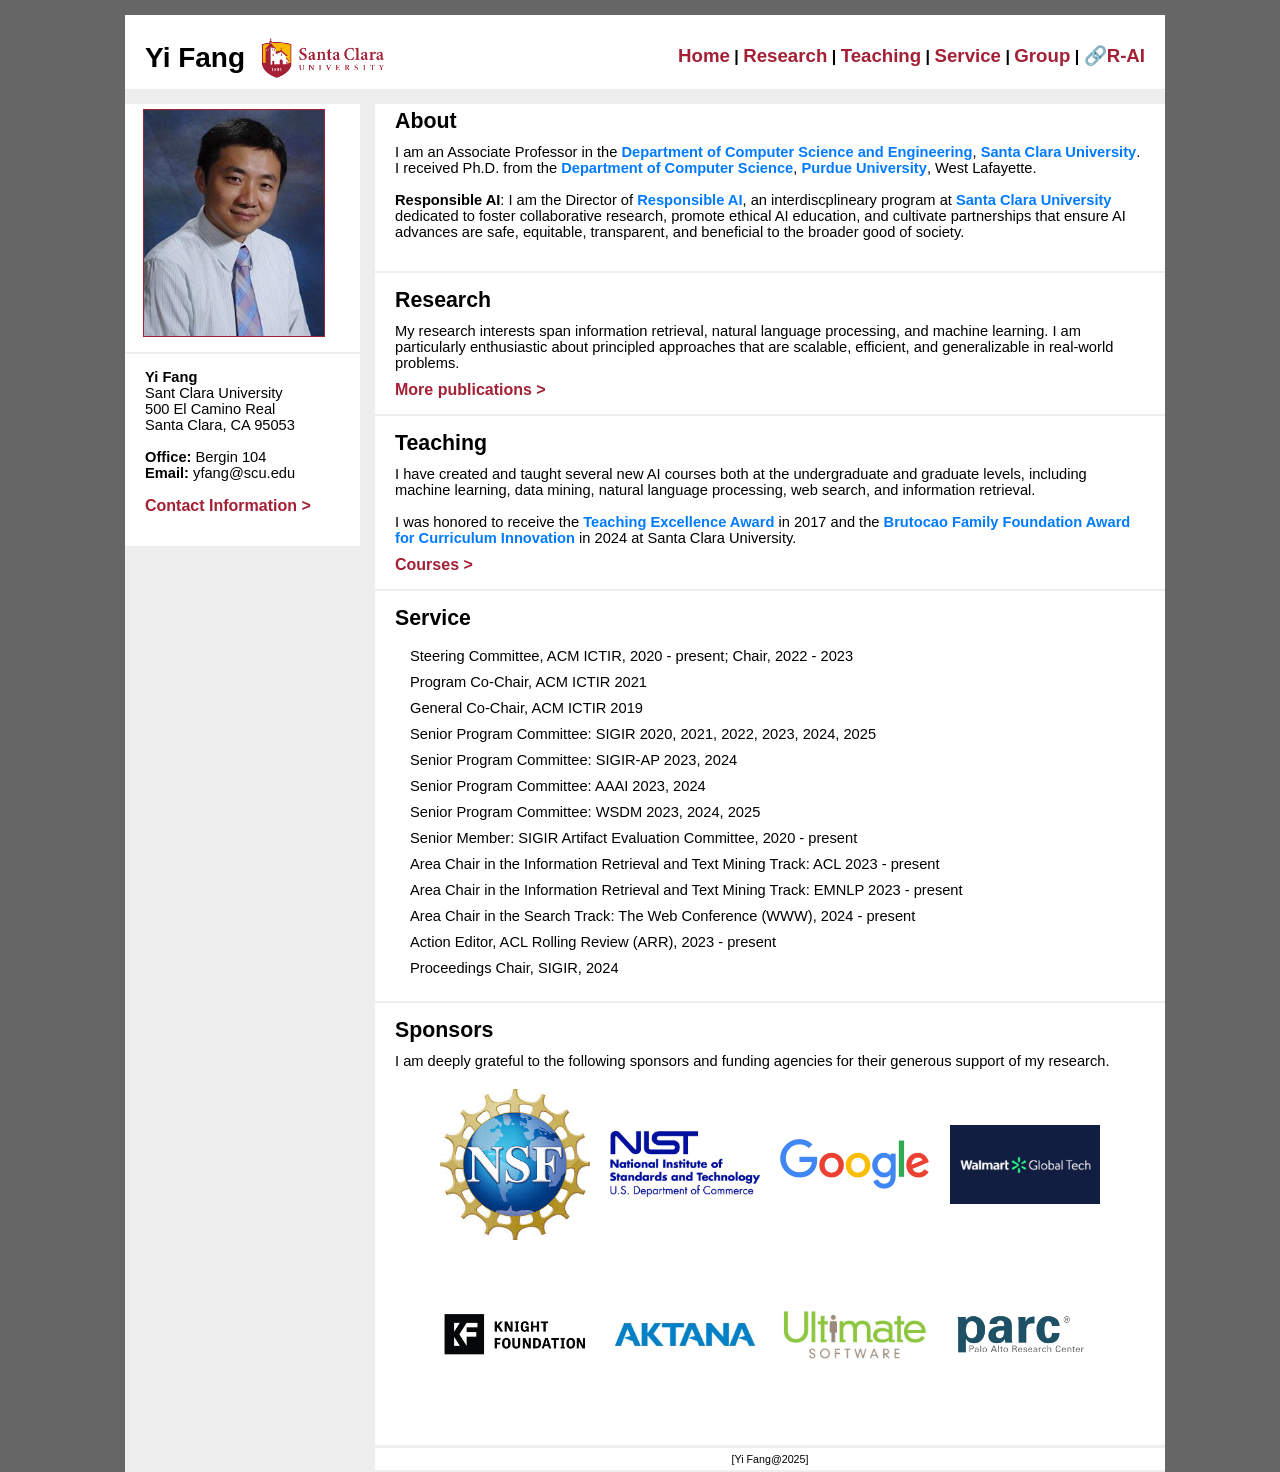
==== index.html @ ff8b8f8c "Add files via upload" ====
<html><head><meta http-equiv="Content-Type" content="text/html; charset=UTF-8">
<title>Yi Fang</title>


<meta name="Description" content="Yi Fang is a professor in the Computer Science and Engineering Department at Santa Clara University.  His research interests lie primarily in information retrieval, natural langauge processing, and machine learning.">



<script>


var main_height=455;
$( document ).ready(function() {
   if($("#main").height() <main_height)
   {
      $("#main").height(main_height);
   }
   setTimeout(function(){
      if($("#main").height() <main_height)
      {
         $("#main").height(main_height);
      }
   },200);

   if(window.location.hash != "")
   {
      jump_to(window.location.hash);
   }
});
</script>
<link rel="stylesheet" type="text/css" href="./Yi_Fang_SCU/yfang.css">
<link rel="icon" type="image/png" sizes="32x32" href="./Yi_Fang_SCU/favicon-32x32.png">
</head>

<body>

<div id="header">

   <div class="left_header">
   <font class="name">Yi Fang </font> <a href="http://www.scu.edu/"><img class="logo" src="./Yi_Fang_SCU/scu_logo.png"></a>

   </div>


   <div class="right_header">
      <a class="navbar" href="./index.html">Home</a> |
      <a class="navbar" href="./research.html">Research</a> |
      <a class="navbar" href="./teaching.html">Teaching</a> |
      <a class="navbar" href="./service.html">Service</a> |
      <a class="navbar" href="./group.html">Group</a> |
   <a class="navbar" href="https://www.scu.edu/engineering/responsible-ai/">🔗R-AI</a> 
   </div>


</div>



<div id="main">





<div id="left_main">
<div class="item2">
<div class="centered">
<a href="./Yi_Fang_SCU/fang-portrait.jpg"><img id="headshot" src="./Yi_Fang_SCU/fang-portrait.jpg"></a>
</div>
</div>

<div class="item">
<b>Yi Fang</b><br>
Sant Clara University<br>
500 El Camino Real <br>
Santa Clara, CA 95053 <br>
<br>
<b>Office:</b> Bergin 104<br>
<b>Email:</b> yfang@scu.edu<br>
<br>
<b><a class="navbar2" href="./contact.html">Contact Information &gt;</a></b><br>
<br>
</div>
</div>


<div id="right_main">
<div class="item">
<div class="title">About</div>
I am an Associate Professor in the 
<a target="_blank" href="http://www.scu.edu/engineering/cse/">Department of Computer Science and Engineering</a>,  
<a target="_blank" href="http://www.scu.edu/">Santa Clara University</a>. 
I received Ph.D. from the <a target="_blank" href="https://www.cs.purdue.edu/">Department of Computer Science</a>, 
<a target="_blank" href="http://www.purdue.edu/">Purdue University</a>, West Lafayette.  
<br>


<br>

<b>Responsible AI</b>: I am the Director of <a href="https://www.scu.edu/engineering/responsible-ai/">Responsible AI</a>, an interdiscplineary program at <a target="_blank" href="http://www.scu.edu/">Santa Clara University</a> dedicated to foster collaborative research, promote ethical AI education, and cultivate partnerships that ensure AI advances are safe, equitable, transparent, and beneficial to the broader good of society.
<br>
<br>

</div>



<div class="item">
<div class="title">Research</div>

My research interests span information retrieval, natural language processing, and machine learning. 
I am particularly enthusiastic about principled approaches that are scalable, efficient, and generalizable in real-world problems.

   <div class="readmore">
   <a class="navbar2" href="./research.html">More publications &gt;</a>
   </div>


</div>

<div class="item">
   <div class="title">Teaching</div>
   
   I have created and taught several new AI courses both at the undergraduate and graduate levels, including machine learning, data mining, natural language processing, web search, and information retrieval.
   
   <br>
   <br>
      
   I was honored to receive the <a href="https://www.scu.edu/engineering/faculty--staff/faculty-awards/">Teaching Excellence Award</a> in 2017 and the <a href = "https://www.scu.edu/provost/teaching-and-learning/faculty-awards/brutocao-award-for-curriculum-innovation/">Brutocao Family Foundation Award for Curriculum Innovation</a> in 2024 at Santa Clara University.

   
      <div class="readmore">
      <a class="navbar2" href="./teaching.html"> Courses &gt;</a>
      </div>
   
   
   </div>

<div class="item">

<div class="title">Service</div>

<ul class="no-bullets">
<li>Steering Committee, ACM ICTIR, 2020 - present; Chair, 2022 - 2023</li>

<li> Program Co-Chair, ACM ICTIR 2021</li>
<li> General Co-Chair, ACM ICTIR 2019</li>

<li> Senior Program Committee: SIGIR 2020, 2021, 2022, 2023, 2024, 2025</li> 
<li> Senior Program Committee: SIGIR-AP 2023, 2024</li> 
<li> Senior Program Committee: AAAI 2023, 2024</li>
<li> Senior Program Committee: WSDM 2023, 2024, 2025</li>
<li> Senior Member: SIGIR Artifact Evaluation Committee, 2020 - present</li>
<li>Area Chair in the Information Retrieval and Text Mining Track: ACL 2023 - present </li> 
<li>Area Chair in the Information Retrieval and Text Mining Track: EMNLP 2023 - present</li> 
<li>Area Chair in the Search Track: The Web Conference (WWW), 2024 - present </li>
<li>Action Editor, ACL Rolling Review (ARR), 2023 - present</li>
<li> Proceedings Chair, SIGIR, 2024</li>

</ul>
</div>

<div class="item">

   <div class="title">Sponsors</div>

   I am deeply grateful to the following sponsors and funding agencies for their generous support of my research.

   <div class="sponsor-container">
      <img src="./Yi_Fang_SCU/NSF.jpeg" alt="NSF">
      <img src="./Yi_Fang_SCU/NIST.jpg" alt="NIST">
      <img src="./Yi_Fang_SCU/Google.png" alt="Google">
      <img src="./Yi_Fang_SCU/Walmart.png" alt="Walmart">
      <img src="./Yi_Fang_SCU/Knight.webp" alt="Knight">
      <img src="./Yi_Fang_SCU/Aktana.jpeg" alt="Aktana">
      <img src="./Yi_Fang_SCU/Ultimate.png" alt="Ultimate Software">
      <img src="./Yi_Fang_SCU/PARC.png" alt="PARC">

  </div>

</div> 

<div class="item3">
<center>
[Yi Fang@2025]
</center>
</div>
</div>


</div>




</body></html>
---- Yi_Fang_SCU/yfang.css ----
div.spacer{
   border-top:20px;
   border-bottom:20px;
}
div.navitem{
   font-size:11pt;
   padding-bottom:7px;
}

ul {
   margin-left:-25px;
   margin-top:7px;
   margin-bottom:0px;
   list-style-type: none;
}

#headshot{
   border: 1px solid #A32035;
   width:90%;
}

.centered{
   margin-left: auto;
   margin-right: auto;
   width: 200px;
}


.readmore{
   font-weight:bold;
   padding-top:10px;
}


a:link
{
	color:#007BFF;
   font-weight:bold;
	text-decoration:none;
   border:0px;
}

a:visited
{
	color:#007BFF;
   font-weight:bold;
	text-decoration:none;
   border:0px;
}

a:hover
{
	color:#000099;
   font-weight:bold;
	text-decoration:underline;
   border:0px;
}

a.email:link
{
	/*color:#800000;*/
   /*color:#DF5E0E;*/
   color:#A32035;
	text-decoration:none;
   border:0px;
}

a.email:visited
{
	/*color:#800000;*/
   /*color:#DF5E0E;*/
   color:#A32035;
	text-decoration:none;
   border:0px;
}

a.email:hover
{
	color:#909090;
	text-decoration:underline;
   border:0px;
}

a.navbar2
{
   /*color:#DF5E0E;*/
   color:#A32035;
	text-decoration:bold;
   font-weight:bold;
   border:0px;
   font-size:12pt;
}
a.navbar2:link
{
   /*color:#DF5E0E;*/
   color:#A32035;
	text-decoration:bold;
   font-weight:bold;
   border:0px;
}

a.navbar2:visited
{
   /*color:#DF5E0E;*/
   color:#A32035;
	text-decoration:bold;
   font-weight:bold;
   border:0px;
}

a.navbar2:hover
{
	color:#909090;
   font-weight:bold;
   text-decoration:underline;
}


a.navbar
{
   /*color:#DF5E0E;*/
   color:#A32035;
	text-decoration:none;
   border:0px;
   font-size:14pt;
}
a.navbar:link
{
   /*color:#DF5E0E;*/
   color:#A32035;
	text-decoration:none;
   border:0px;
}

a.navbar:visited
{
   /*color:#DF5E0E;*/
   color:#A32035;
	text-decoration:none;
   border:0px;
}

a.navbar:hover
{
	color:#909090;
	text-decoration:none;
   border-bottom: 3px solid #909090;
}

body {

	background-color:#666666;
/*	background-color:#999999;*/
}

.item3{
   padding-left:15px;
   padding-right:15px;
   padding-top:5px;
   padding-bottom:5px;
   background-color: #ffffff;
   font-family:arial;
   margin-bottom: 2px;
   margin-top:3px;
   font-size:8pt;
}

.item2{
   padding-left:15px;
   padding-right:15px;
   padding-top:15px;
   padding-bottom:15px;
   background-color: #ffffff;
   font-family:arial;
   margin-bottom: 2px;
   margin-top:0px;
}

.item{
   padding-left:20px;
   padding-right:20px;
   padding-top:15px;
   padding-bottom:15px;
   background-color: #ffffff;
   font-family:arial;
   margin-bottom: 2px;
   margin-top:0px;
}

#footer
{
   background-color:#ffffff;
   width:1000px;
   position:absolute;
   bottom:-10;
   font-size:8pt;

   border-left:0;
   border-right:0;
   border-style: solid;
   border-color:#666666;
   border-top-width:15px;
   border-bottom-width:15px;

   padding-left:20px;
   padding-right:20px;
   padding-top:5px;

   margin-top:20px;
   padding-bottom:5px;
}

#header {
   font-family:arial;
   background-color:#ffffff;
   width:1000px;
   position: fixed; /* or absolute */
   top: 0px;
   left: 50%;
   margin-left: -515px;
   margin-bottom: 0px;
   font-size:15pt;
   z-index:10;

   border-left: 0px;
   border-right: 0px;
   /*
   border-left: solid 10px #666666;
   border-right: solid 10px #666666;
   */
   border-top: solid 15px #666666;
   /*border-bottom-width:15px;*/
   border-bottom: solid 15px #eeeeee;

   padding-left:20px;
   padding-right:20px;
   padding-top:15px;
   padding-bottom:15px;
}

.name {
   font-weight: bold;
   font-size: 21pt;
}


.logo {
   width: 140px;
   height: auto;
   margin-bottom: -20px;
}

.left_header {
   float: left;
   margin-top:3px;
}
.right_header {
   float: right;
   margin-top:15px;
   text-align:right;
   margin-left: auto;
   font-size:12pt;
   font-weight:bold;
}

.link_logo{
   height:15px;
   width:15px;
   margin-top:15px;
   margin-bottom:-2px;
}

#main {
   position: absolute ;
   font-size:11pt;
   top: 94px;
   left: 50%;
   width: 1040px;
   min-height: 600px;
   margin-left: -515px;
   margin-top:0px;
   margin-bottom:15px;
   padding:0px;
   /*background-color:#666666;*/
   background-color:#eeeeee;
   border:0;
   /*
   border-left: solid 10px #666666;
   border-right: solid 10px #666666;
   */
}
td{
   font-size:11pt;
   font-family:arial;
}

div#left_main2 {
   float:left;
   width:200px;
   font-size:12pt;
   z-index: 10;
   position:fixed;
}

div#right_main2 {
   float: right;
   width:825;
   margin-left:15px;
}

div#left_main {
   float:left;
   width:235px;
   font-size:11pt;
   position:fixed;
}

div#right_main {
   float: right;
   width:790;
   margin-left:15px;
}

div.small{
   margin-top:3px;
   margin-bottom:3px;
   font-size:10pt;
}

div.title3{
   font-size:11pt;
   font-weight:bold;
   padding-bottom:4px;
}

div.title2{
   font-size:14pt;
   font-weight:bold;
   padding-bottom:7px;
}

div.title{
   font-size:16pt;
   font-weight:bold;
   padding-bottom:10px;
}

li{
   padding-bottom:10px;
}

li.wide{
   padding-bottom:15px;
}

li.compressed{
   padding-bottom:5px;
}

table{
   border:0;
}

button
{
   background-color: #eeeeee;
   color: #000000;
   border: 1px solid #000000;
}

input
{
   background-color: #eeeeee;
   color: #000000;
   border: 1px solid #000000;
}


textarea
{
   background-color: #eeeeee;
   color: #000000;
   border: 1px solid #000000;
}


font.award
{
   font-style: italic;
   color: 990000;
}

details > summary
{
   padding-top:3px;
  /* color: #990000;*/
}

.sponsor-container {
   display: flex;
   flex-wrap: wrap;
   justify-content: center;
   gap: 20px;
   padding: 20px;
}
.sponsor-container img {
   width: 150px; /* Adjust logo size */
   height: auto;
   object-fit: contain;
}

.ICPC img {
   width: 350px; /* Adjust logo size */
   height: auto;
   object-fit: contain;
}
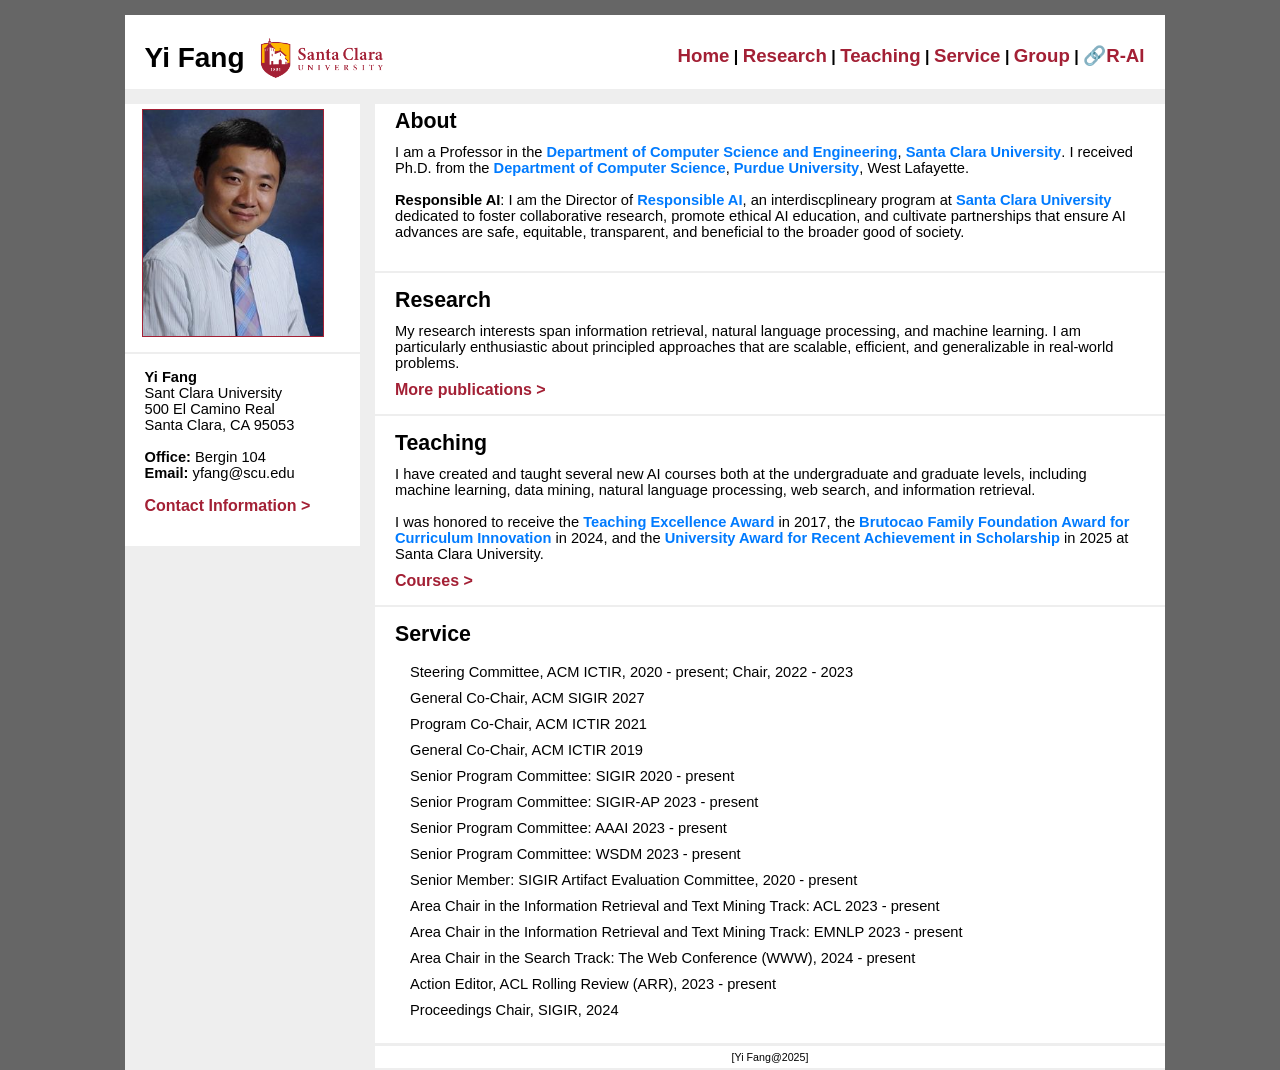
==== commit b4dda8ff: "Add files via upload" ====
--- a/index.html
+++ b/index.html
@@ -88,7 +88,7 @@
 <div id="right_main">
 <div class="item">
 <div class="title">About</div>
-I am an Associate Professor in the 
+I am a Professor in the 
 <a target="_blank" href="http://www.scu.edu/engineering/cse/">Department of Computer Science and Engineering</a>,  
 <a target="_blank" href="http://www.scu.edu/">Santa Clara University</a>. 
 I received Ph.D. from the <a target="_blank" href="https://www.cs.purdue.edu/">Department of Computer Science</a>, 
@@ -127,7 +127,7 @@
    <br>
    <br>
       
-   I was honored to receive the <a href="https://www.scu.edu/engineering/faculty--staff/faculty-awards/">Teaching Excellence Award</a> in 2017 and the <a href = "https://www.scu.edu/provost/teaching-and-learning/faculty-awards/brutocao-award-for-curriculum-innovation/">Brutocao Family Foundation Award for Curriculum Innovation</a> in 2024 at Santa Clara University.
+   I was honored to receive the <a href="https://www.scu.edu/engineering/faculty--staff/faculty-awards/">Teaching Excellence Award</a> in 2017, the <a href = "https://www.scu.edu/provost/teaching-and-learning/faculty-awards/brutocao-award-for-curriculum-innovation/">Brutocao Family Foundation Award for Curriculum Innovation</a> in 2024, and the <a href = "https://www.scu.edu/provost/teaching-and-learning/faculty-awards/recent-achievement-in-scholarship/"> University Award for Recent Achievement in Scholarship </a> in 2025 at Santa Clara University.
 
    
       <div class="readmore">
@@ -144,13 +144,14 @@
 <ul class="no-bullets">
 <li>Steering Committee, ACM ICTIR, 2020 - present; Chair, 2022 - 2023</li>
 
+<li> General Co-Chair, ACM SIGIR 2027</li>
 <li> Program Co-Chair, ACM ICTIR 2021</li>
 <li> General Co-Chair, ACM ICTIR 2019</li>
 
-<li> Senior Program Committee: SIGIR 2020, 2021, 2022, 2023, 2024, 2025</li> 
-<li> Senior Program Committee: SIGIR-AP 2023, 2024</li> 
-<li> Senior Program Committee: AAAI 2023, 2024</li>
-<li> Senior Program Committee: WSDM 2023, 2024, 2025</li>
+<li> Senior Program Committee: SIGIR 2020 - present</li> 
+<li> Senior Program Committee: SIGIR-AP 2023 - present</li> 
+<li> Senior Program Committee: AAAI 2023 - present</li>
+<li> Senior Program Committee: WSDM 2023 - present</li>
 <li> Senior Member: SIGIR Artifact Evaluation Committee, 2020 - present</li>
 <li>Area Chair in the Information Retrieval and Text Mining Track: ACL 2023 - present </li> 
 <li>Area Chair in the Information Retrieval and Text Mining Track: EMNLP 2023 - present</li> 
@@ -161,25 +162,6 @@
 </ul>
 </div>
 
-<div class="item">
-
-   <div class="title">Sponsors</div>
-
-   I am deeply grateful to the following sponsors and funding agencies for their generous support of my research.
-
-   <div class="sponsor-container">
-      <img src="./Yi_Fang_SCU/NSF.jpeg" alt="NSF">
-      <img src="./Yi_Fang_SCU/NIST.jpg" alt="NIST">
-      <img src="./Yi_Fang_SCU/Google.png" alt="Google">
-      <img src="./Yi_Fang_SCU/Walmart.png" alt="Walmart">
-      <img src="./Yi_Fang_SCU/Knight.webp" alt="Knight">
-      <img src="./Yi_Fang_SCU/Aktana.jpeg" alt="Aktana">
-      <img src="./Yi_Fang_SCU/Ultimate.png" alt="Ultimate Software">
-      <img src="./Yi_Fang_SCU/PARC.png" alt="PARC">
-
-  </div>
-
-</div> 
 
 <div class="item3">
 <center>
